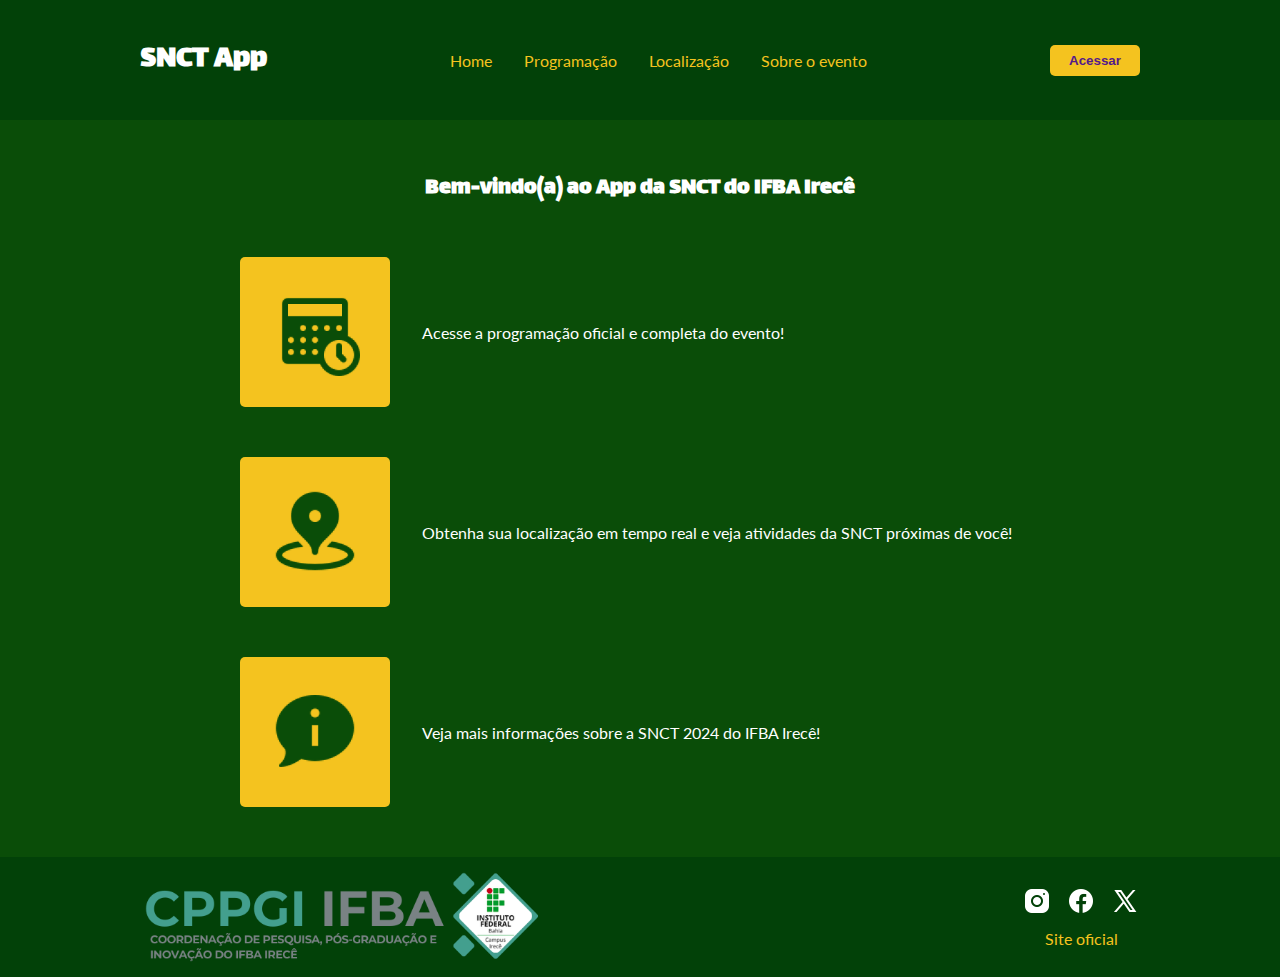
==== index.html @ 0115f24f "Criando a página Home da aplicação" ====
<!DOCTYPE html>
<html lang="en">
<head>
    <meta charset="UTF-8">
    <meta name="viewport" content="width=device-width, initial-scale=1.0">
    <link rel="stylesheet" href="styles/index-style.css">
    <title>SNCT App: Bem-vindo(a)</title>
</head>
<body>
    <header>
        <div class="h-div">
            <!--<img src="" alt="">--> <h1 class="h-title">SNCT App</h1>

            <nav class="h-nav">
                <a href="/" class="h-nav-i">Home</a>
                <a href="/" class="h-nav-i">Programação</a>
                <a href="/" class="h-nav-i">Localização</a>
                <a href="/" class="h-nav-i">Sobre o evento</a>
            </nav>

            <button class="h-button"><a href="">Acessar</a></button>
        </div>
    </header>

    <main>
        <h2 class="m-title">Bem-vindo(a) ao App da SNCT do IFBA Irecê</h2>

        <div class="m-container">
            <div class="m-container-i">
                <div class="m-container-i-div"><a href="/"><img src="assets/icons/Schedule.png" alt="Calendário do evento"></a></div>

                <p class="m-container-i-p">Acesse a programação oficial e completa do evento!</p>
            </div>

            <div class="m-container-i">
                <div class="m-container-i-div"><a href="/"><img src="assets/icons/Place Marker.png" alt="Atividades próximas"></a></div>

                <p class="m-container-i-p">Obtenha sua localização em tempo real e veja atividades da SNCT próximas de você!</p>
            </div>

            <div class="m-container-i">
                <div class="m-container-i-div"><a href="/"><img src="assets/icons/About.png" alt="Sobre o evento"></a></div>

                <p class="m-container-i-p">Veja mais informações sobre a SNCT 2024 do IFBA Irecê!</p>
            </div>
        </div>
    </main>

    <footer>
        <div class="f-div">
            <img src="assets/images/pesquisa, pós-graduação e inovação do ifba irecê 1.png" alt="CPPGI Logo" class="f-img">

            <div class="f-nav">
                <div class="f-nav-social">
                    <a href="/"><img src="assets/icons/Instagram.png" alt="Instagram"></a>
                    <a href="/"><img src="assets/icons/Facebook.png" alt="Facebook"></a>
                    <a href="/"><img src="assets/icons/TwitterX.png" alt="Twitter/X"></a>
                </div>

                <a href="" class="f-nav-link">Site oficial</a>
            </div>
        </div>
    </footer>
</body>
</html>
---- styles/index-style.css ----
@import url('https://fonts.googleapis.com/css2?family=Lalezar&family=Lato:ital,wght@0,100;0,300;0,400;0,700;0,900;1,100;1,300;1,400;1,700;1,900&display=swap');

* {
    margin: 0;
    padding: 0;
    box-sizing: border-box;
    text-decoration: none;
}

body {
    background-color: #0A4D08;
    font-family: "Lato", sans-serif;
    color: white;
}

header {
    background-color: #024108;
}

.h-div {
    display: flex;
    justify-content: space-evenly;
    align-items: center;
    height: 120px;
    width: 1000px;
    margin: auto;
} 

.h-title, .m-title {
    font-family: "Lalezar", system-ui;
}

.h-nav {
    display: flex;
    align-items: center;
    margin: auto;
    gap: 32px;
}

.h-nav-i {
    position: relative;
    text-decoration: none;
    color: #F4C31F;
}

.h-nav-i:after {
    content: "";
    position: absolute;
    background-color: #cea41b;
    height: 3px;
    width: 0;
    left: 0;
    bottom: -10px;
    transition: 0.3s;
}

.h-nav-i:hover:after {
    width: 100%;
}

.h-button {
    background-color: #F4C31F;
    color: inherit;
    text-decoration: none;
    border-style: none;
    padding: 8px;
    border-radius: 5px;
    width: 90px;
    font-weight: 700;
}

main {
    width: 800px;
    margin: 50px auto;
}

.m-title {
    text-align: center;
}

.m-container {
    width: 800px;
    margin: 50px auto;
}

.m-container-i {
    margin: 50px auto;
    display: flex;
    align-items: center;
    gap: 32px;
}

.m-container-i-div {
    width: 150px;
    height: 150px;
    background-color: #F4C31F;
    border-radius: 5px;
    display: flex;
    align-items: center;
    justify-content: center;
}

.m-container-i-div img {
    width: 90px;
    height: 90px;
}

footer {
    background-color: #024108;
}

.f-div {
    display: flex;
    justify-content: space-between;
    align-items: center;
    height: 120px;
    width: 1000px;
    margin: auto;
}

.f-div img {
    width: 400px;
}

.f-nav {
    height: 90px;
    text-align: center;
    display: flex;
    flex-direction: column;
    justify-content: center;
}

.f-nav-social {
    display: flex;
    gap: 14px;
}

.f-nav-social img {
    width: 30px;
    height: 30px;
}

.f-nav-link {
    text-align: center;
    margin-top: 10px;
    color: #F4C31F;
}
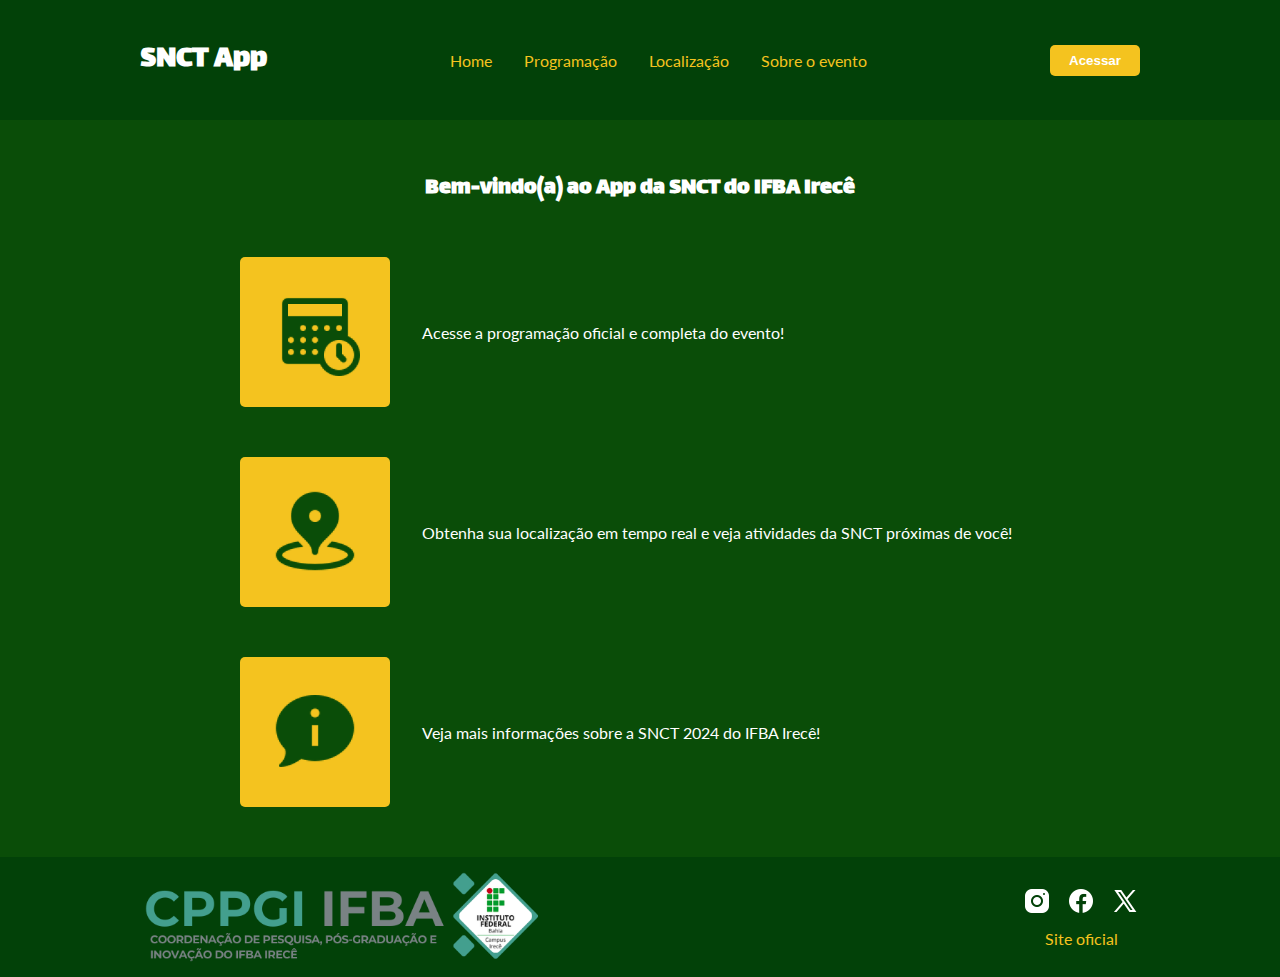
==== commit 9b1b7d86: "Ajustando pequenos detalhes" ====
--- a/index.html
+++ b/index.html
@@ -12,10 +12,10 @@
             <!--<img src="" alt="">--> <h1 class="h-title">SNCT App</h1>
 
             <nav class="h-nav">
-                <a href="/" class="h-nav-i">Home</a>
-                <a href="/" class="h-nav-i">Programação</a>
-                <a href="/" class="h-nav-i">Localização</a>
-                <a href="/" class="h-nav-i">Sobre o evento</a>
+                <a href="index.html" class="h-nav-i">Home</a>
+                <a href="eventSchedule.html" class="h-nav-i">Programação</a>
+                <a href="locationScreen.html" class="h-nav-i">Localização</a>
+                <a href="eventAbout.html" class="h-nav-i">Sobre o evento</a>
             </nav>
 
             <button class="h-button"><a href="">Acessar</a></button>
@@ -27,19 +27,19 @@
 
         <div class="m-container">
             <div class="m-container-i">
-                <div class="m-container-i-div"><a href="/"><img src="assets/icons/Schedule.png" alt="Calendário do evento"></a></div>
+                <div class="m-container-i-div"><a href="eventSchedule.html" target="_blank"><img src="assets/icons/Schedule.png" alt="Calendário do evento"></a></div>
 
                 <p class="m-container-i-p">Acesse a programação oficial e completa do evento!</p>
             </div>
 
             <div class="m-container-i">
-                <div class="m-container-i-div"><a href="/"><img src="assets/icons/Place Marker.png" alt="Atividades próximas"></a></div>
+                <div class="m-container-i-div"><a href="locationScreen.html" target="_blank"><img src="assets/icons/Place Marker.png" alt="Atividades próximas"></a></div>
 
                 <p class="m-container-i-p">Obtenha sua localização em tempo real e veja atividades da SNCT próximas de você!</p>
             </div>
 
             <div class="m-container-i">
-                <div class="m-container-i-div"><a href="/"><img src="assets/icons/About.png" alt="Sobre o evento"></a></div>
+                <div class="m-container-i-div"><a href="eventAbout.html" target="_blank"><img src="assets/icons/About.png" alt="Sobre o evento"></a></div>
 
                 <p class="m-container-i-p">Veja mais informações sobre a SNCT 2024 do IFBA Irecê!</p>
             </div>
@@ -52,12 +52,12 @@
 
             <div class="f-nav">
                 <div class="f-nav-social">
-                    <a href="/"><img src="assets/icons/Instagram.png" alt="Instagram"></a>
-                    <a href="/"><img src="assets/icons/Facebook.png" alt="Facebook"></a>
-                    <a href="/"><img src="assets/icons/TwitterX.png" alt="Twitter/X"></a>
+                    <a href="/"><img src="assets/icons/Instagram.png" alt="Instagram" target="_blank"></a>
+                    <a href="/"><img src="assets/icons/Facebook.png" alt="Facebook" target="_blank"></a>
+                    <a href="/"><img src="assets/icons/TwitterX.png" alt="Twitter/X" target="_blank"></a>
                 </div>
 
-                <a href="" class="f-nav-link">Site oficial</a>
+                <a href="https://sncetirece.ifba.edu.br" class="f-nav-link" target="_blank">Site oficial</a>
             </div>
         </div>
     </footer>
--- a/styles/index-style.css
+++ b/styles/index-style.css
@@ -60,13 +60,22 @@
 
 .h-button {
     background-color: #F4C31F;
-    color: inherit;
     text-decoration: none;
     border-style: none;
     padding: 8px;
     border-radius: 5px;
     width: 90px;
     font-weight: 700;
+    transition: 0.3s;
+}
+
+.h-button:hover {
+    transition: 0.3s;
+    background-color: #d5aa1a;
+}
+
+.h-button a {
+    color: white;
 }
 
 main {
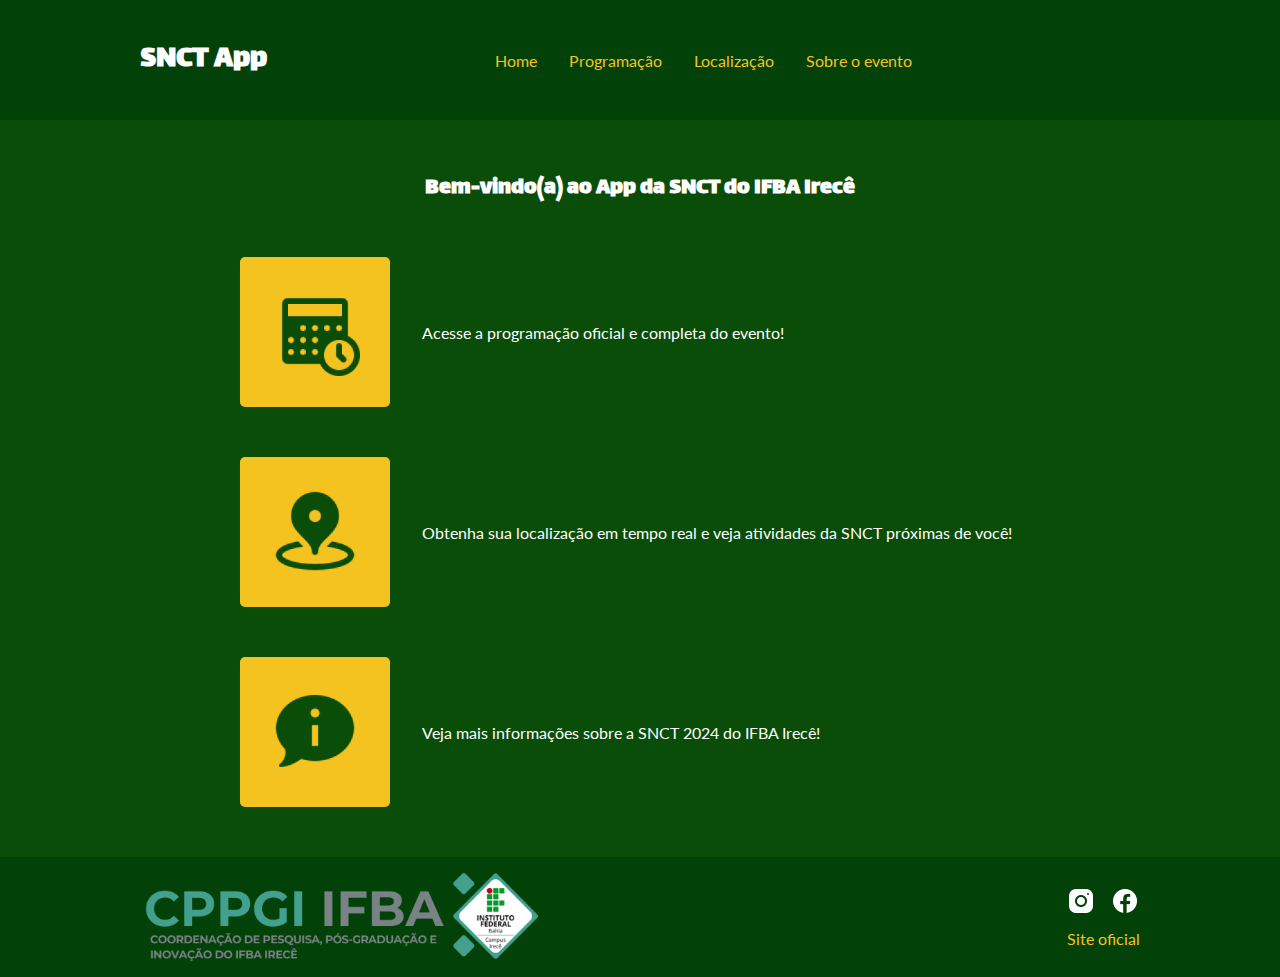
==== commit 4792a79b: "Atualizando estilos das páginas" ====
--- a/index.html
+++ b/index.html
@@ -4,7 +4,8 @@
     <meta charset="UTF-8">
     <meta name="viewport" content="width=device-width, initial-scale=1.0">
     <link rel="stylesheet" href="styles/index-style.css">
-    <title>SNCT App: Bem-vindo(a)</title>
+    <link rel="shortcut icon" href="assets/icons/favicon/favicon.ico" type="image/x-icon">
+    <title>SNCT App: Home</title>
 </head>
 <body>
     <header>
@@ -17,8 +18,6 @@
                 <a href="locationScreen.html" class="h-nav-i">Localização</a>
                 <a href="eventAbout.html" class="h-nav-i">Sobre o evento</a>
             </nav>
-
-            <button class="h-button"><a href="">Acessar</a></button>
         </div>
     </header>
 
@@ -49,14 +48,17 @@
     <footer>
         <div class="f-div">
             <img src="assets/images/pesquisa, pós-graduação e inovação do ifba irecê 1.png" alt="CPPGI Logo" class="f-img">
-
+    
             <div class="f-nav">
                 <div class="f-nav-social">
-                    <a href="/"><img src="assets/icons/Instagram.png" alt="Instagram" target="_blank"></a>
-                    <a href="/"><img src="assets/icons/Facebook.png" alt="Facebook" target="_blank"></a>
-                    <a href="/"><img src="assets/icons/TwitterX.png" alt="Twitter/X" target="_blank"></a>
+                    <a href="https://www.instagram.com/sncetirece?utm_source=ig_web_button_share_sheet&igsh=ZDNlZDc0MzIxNw==" target="_blank">
+                        <img src="assets/icons/Instagram.png" alt="Instagram" id="f-nav-social-instagram">
+                    </a>
+                    <a href="https://www.facebook.com/profile.php?id=61564359945472&sk=about&locale=pt_BR" target="_blank">
+                        <img src="assets/icons/Facebook.png" alt="Facebook" id="f-nav-social-facebook">
+                    </a>
                 </div>
-
+    
                 <a href="https://sncetirece.ifba.edu.br" class="f-nav-link" target="_blank">Site oficial</a>
             </div>
         </div>
--- a/styles/index-style.css
+++ b/styles/index-style.css
@@ -147,6 +147,17 @@
 .f-nav-social img {
     width: 30px;
     height: 30px;
+    transition: transform 0.5s, filter 0.5s;
+}
+
+.f-nav-social a:hover img#f-nav-social-instagram {
+    transform: scale(1.1);
+    content: url(../assets/icons/Instagram-yellow.png); 
+}
+
+.f-nav-social a:hover img#f-nav-social-facebook {
+    transform: scale(1.1);
+    content: url(../assets/icons/Facebook-yellow.png); 
 }
 
 .f-nav-link {
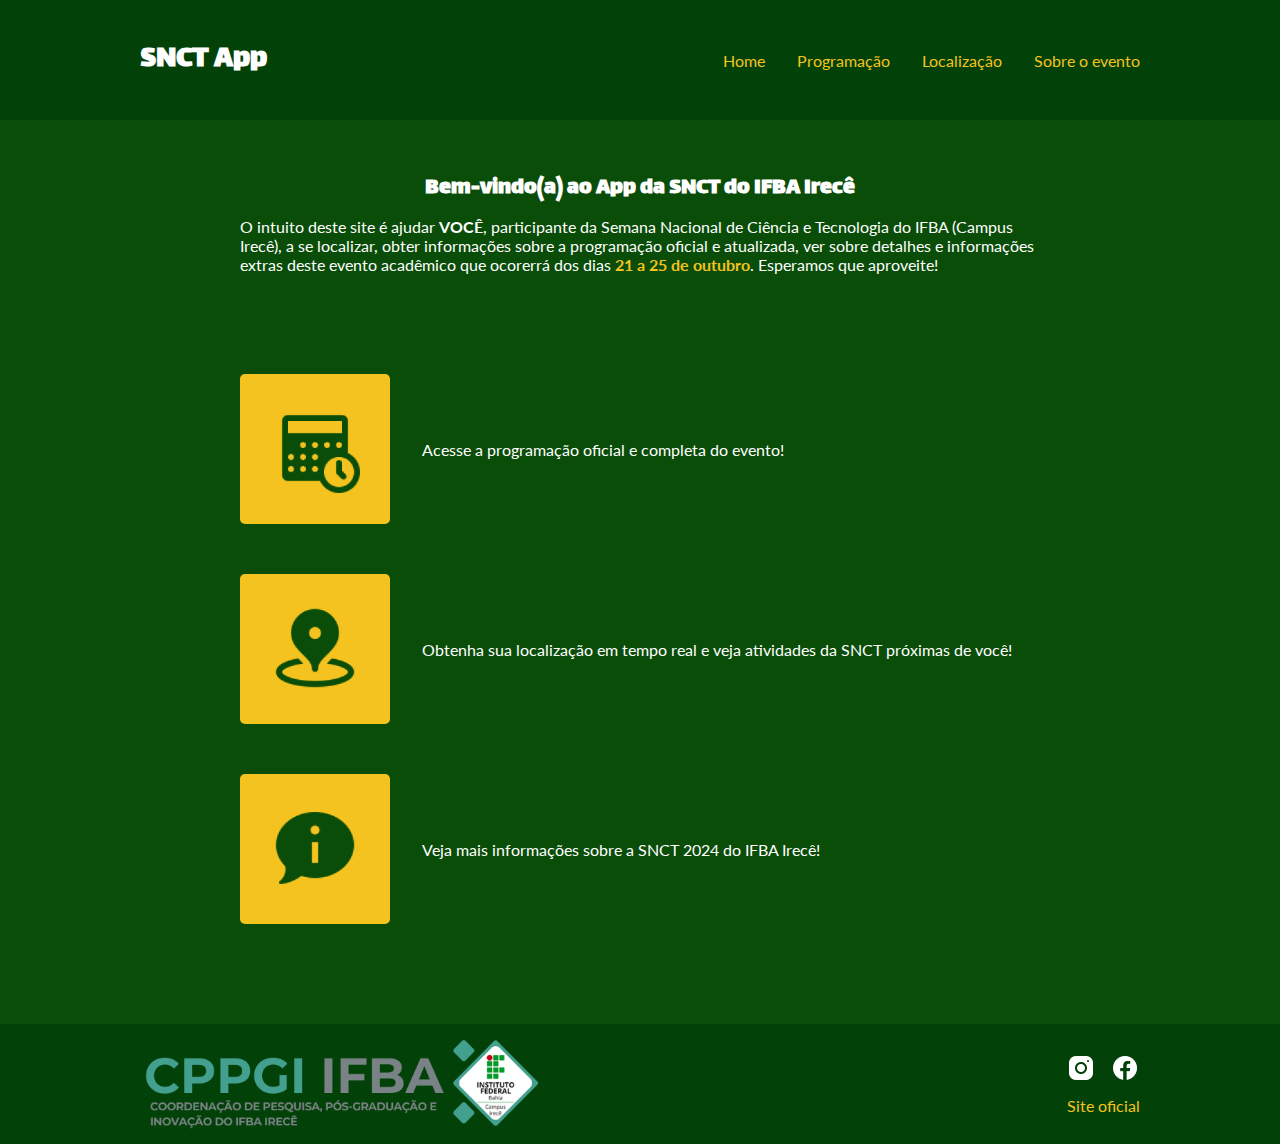
==== commit ad595585: "Ajustando conteúdo de texto e imagens das páginas" ====
--- a/index.html
+++ b/index.html
@@ -24,6 +24,8 @@
     <main>
         <h2 class="m-title">Bem-vindo(a) ao App da SNCT do IFBA Irecê</h2>
 
+        <p class="m-main-p">O intuito deste site é ajudar <strong>VOCÊ</strong>, participante da Semana Nacional de Ciência e Tecnologia do IFBA (Campus Irecê), a se localizar, obter informações sobre a programação oficial e atualizada, ver sobre detalhes e informações extras deste evento acadêmico que ocorerrá dos dias <strong style="color: #F4C31F;">21 a 25 de outubro</strong>. Esperamos que aproveite!</p>
+
         <div class="m-container">
             <div class="m-container-i">
                 <div class="m-container-i-div"><a href="eventSchedule.html" target="_blank"><img src="assets/icons/Schedule.png" alt="Calendário do evento"></a></div>
@@ -47,7 +49,7 @@
 
     <footer>
         <div class="f-div">
-            <img src="assets/images/pesquisa, pós-graduação e inovação do ifba irecê 1.png" alt="CPPGI Logo" class="f-img">
+            <img src="assets/images/logos/logo_cppgi.png" alt="CPPGI Logo" class="f-img">
     
             <div class="f-nav">
                 <div class="f-nav-social">
--- a/styles/index-style.css
+++ b/styles/index-style.css
@@ -19,7 +19,7 @@
 
 .h-div {
     display: flex;
-    justify-content: space-evenly;
+    justify-content: space-between;
     align-items: center;
     height: 120px;
     width: 1000px;
@@ -33,7 +33,6 @@
 .h-nav {
     display: flex;
     align-items: center;
-    margin: auto;
     gap: 32px;
 }
 
@@ -87,9 +86,13 @@
     text-align: center;
 }
 
+.m-main-p {
+    margin-top: 10px;
+}
+
 .m-container {
     width: 800px;
-    margin: 50px auto;
+    margin: 100px auto;
 }
 
 .m-container-i {
@@ -164,4 +167,11 @@
     text-align: center;
     margin-top: 10px;
     color: #F4C31F;
+    transition: 0.3s;
+}
+
+.f-nav-link:hover {
+    text-decoration: underline;
+    color: white;
+    transition: 0.3s;
 }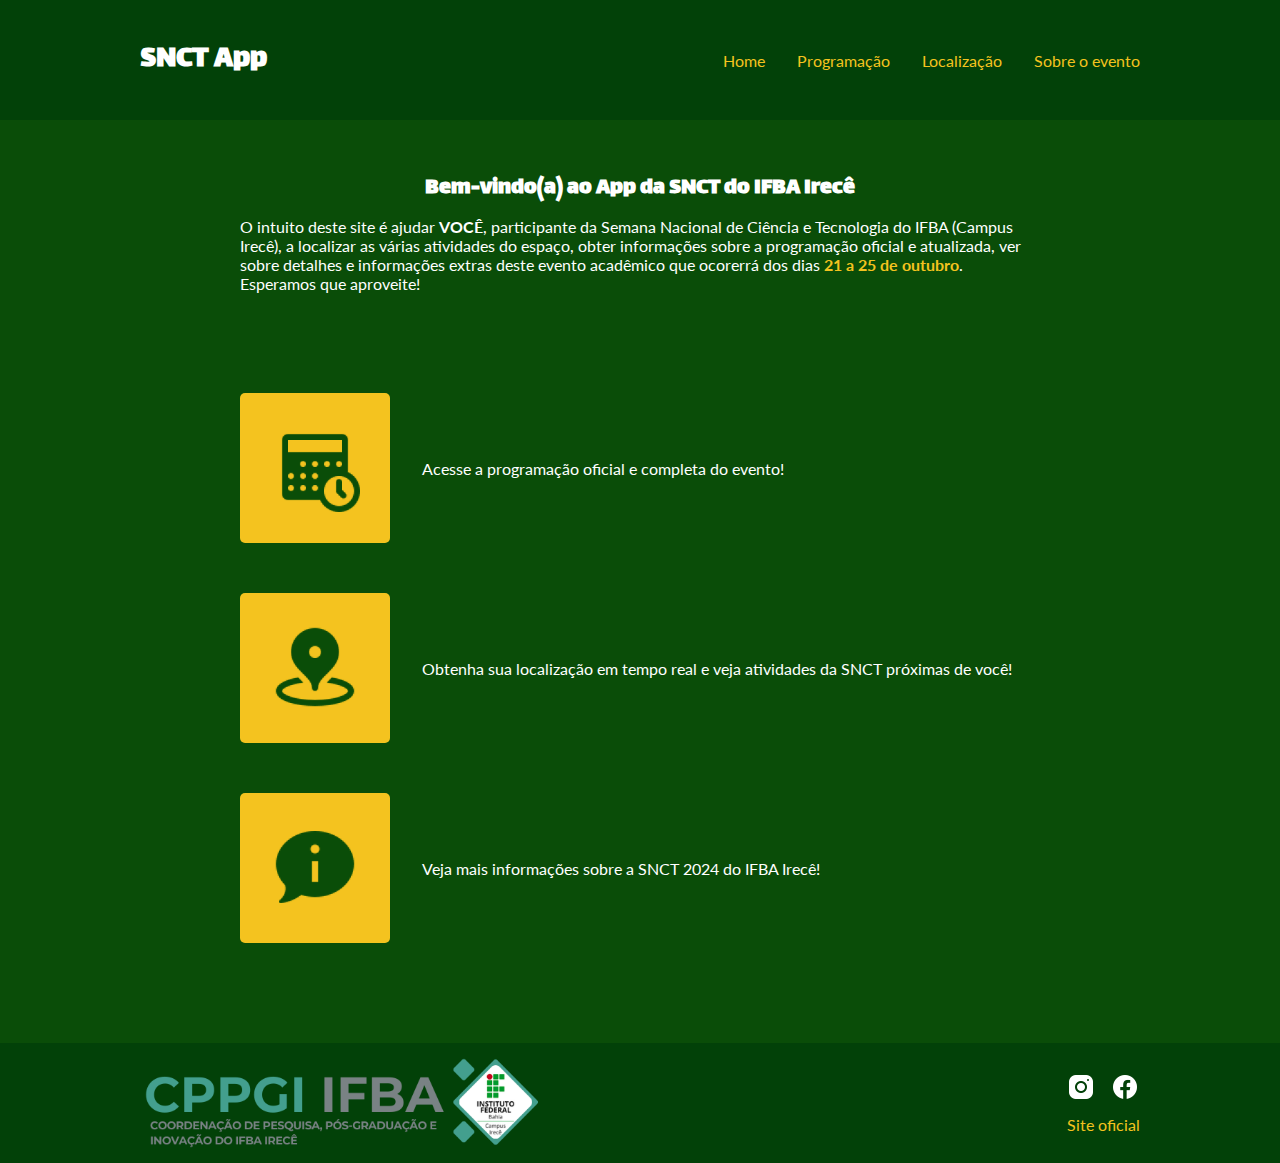
==== commit ee86295e: "Estilizando e tornando o site responsivo" ====
--- a/index.html
+++ b/index.html
@@ -24,7 +24,7 @@
     <main>
         <h2 class="m-title">Bem-vindo(a) ao App da SNCT do IFBA Irecê</h2>
 
-        <p class="m-main-p">O intuito deste site é ajudar <strong>VOCÊ</strong>, participante da Semana Nacional de Ciência e Tecnologia do IFBA (Campus Irecê), a se localizar, obter informações sobre a programação oficial e atualizada, ver sobre detalhes e informações extras deste evento acadêmico que ocorerrá dos dias <strong style="color: #F4C31F;">21 a 25 de outubro</strong>. Esperamos que aproveite!</p>
+        <p class="m-main-p">O intuito deste site é ajudar <strong>VOCÊ</strong>, participante da Semana Nacional de Ciência e Tecnologia do IFBA (Campus Irecê), a localizar as várias atividades do espaço, obter informações sobre a programação oficial e atualizada, ver sobre detalhes e informações extras deste evento acadêmico que ocorerrá dos dias <strong style="color: #F4C31F;">21 a 25 de outubro</strong>. Esperamos que aproveite!</p>
 
         <div class="m-container">
             <div class="m-container-i">
--- a/styles/index-style.css
+++ b/styles/index-style.css
@@ -100,6 +100,7 @@
     display: flex;
     align-items: center;
     gap: 32px;
+    flex-wrap: wrap; 
 }
 
 .m-container-i-div {
@@ -117,6 +118,7 @@
     height: 90px;
 }
 
+/* Estilo do rodapé */
 footer {
     background-color: #024108;
 }
@@ -174,4 +176,59 @@
     text-decoration: underline;
     color: white;
     transition: 0.3s;
+}
+
+/* Media Query para telas menores (largura máxima de 768px) */
+@media (max-width: 768px) {
+    .h-div {
+        width: 100%;
+        padding: 40px 20px;
+        display: flex;
+        flex-direction: column;
+        gap: 20px;
+        height: auto;
+    }
+
+    .h-nav {
+        display: flex;
+        gap: 16px;
+    }
+
+    .h-button {
+        width: auto;
+        padding: 12px 16px;
+    }
+
+    main, .m-container {
+        width: 100%;
+        padding: 0 20px;
+    }
+
+    .m-container-i {
+        flex-direction: column;
+    }
+
+    .m-container-i-div {
+        width: 150px;
+        height: 150px;
+        max-width: 200px;
+        max-height: 200px;
+        margin: 10px auto;
+    }
+
+    .f-div {
+        width: 100%;
+        padding: 0px 10px;
+        display: flex;
+    }
+
+    .f-div img {
+        width: 100%;
+        max-width: 300px;
+    }
+
+    .f-nav {
+        height: auto;
+        align-items: center;
+    }
 }